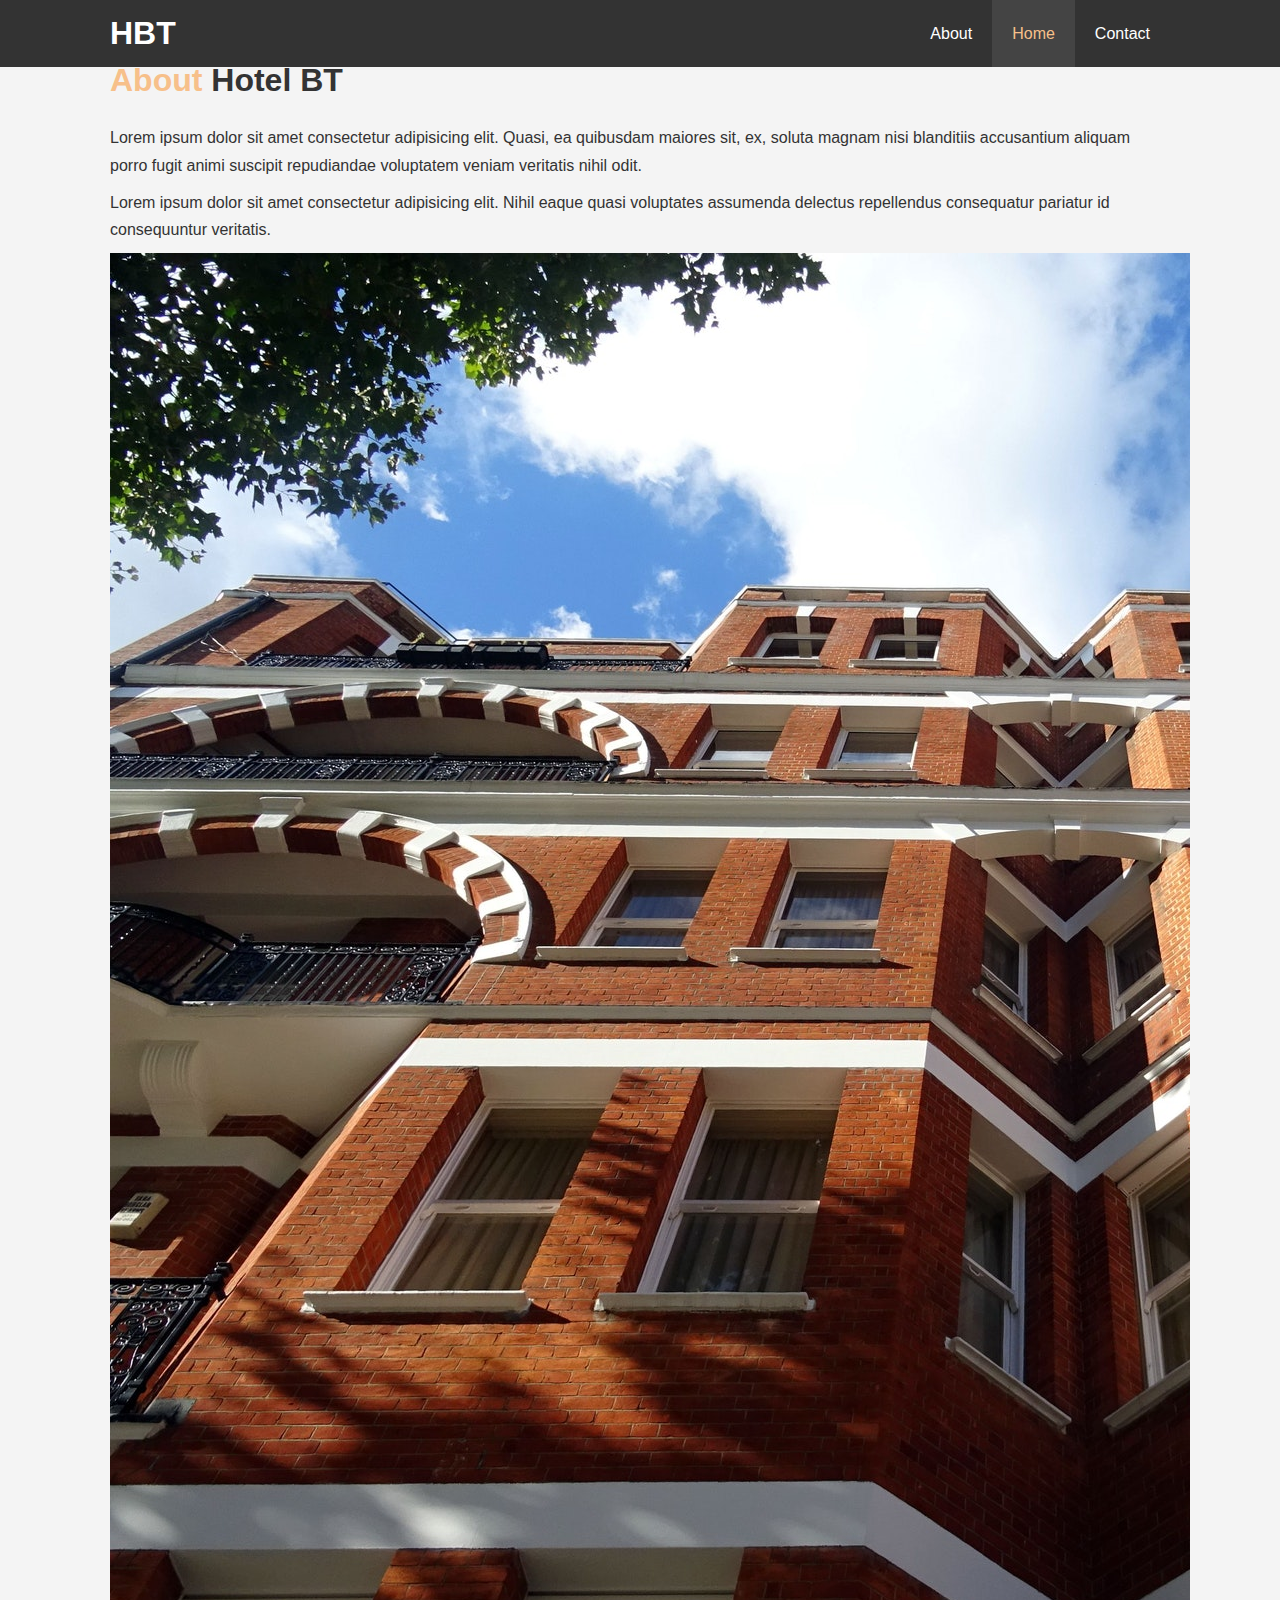
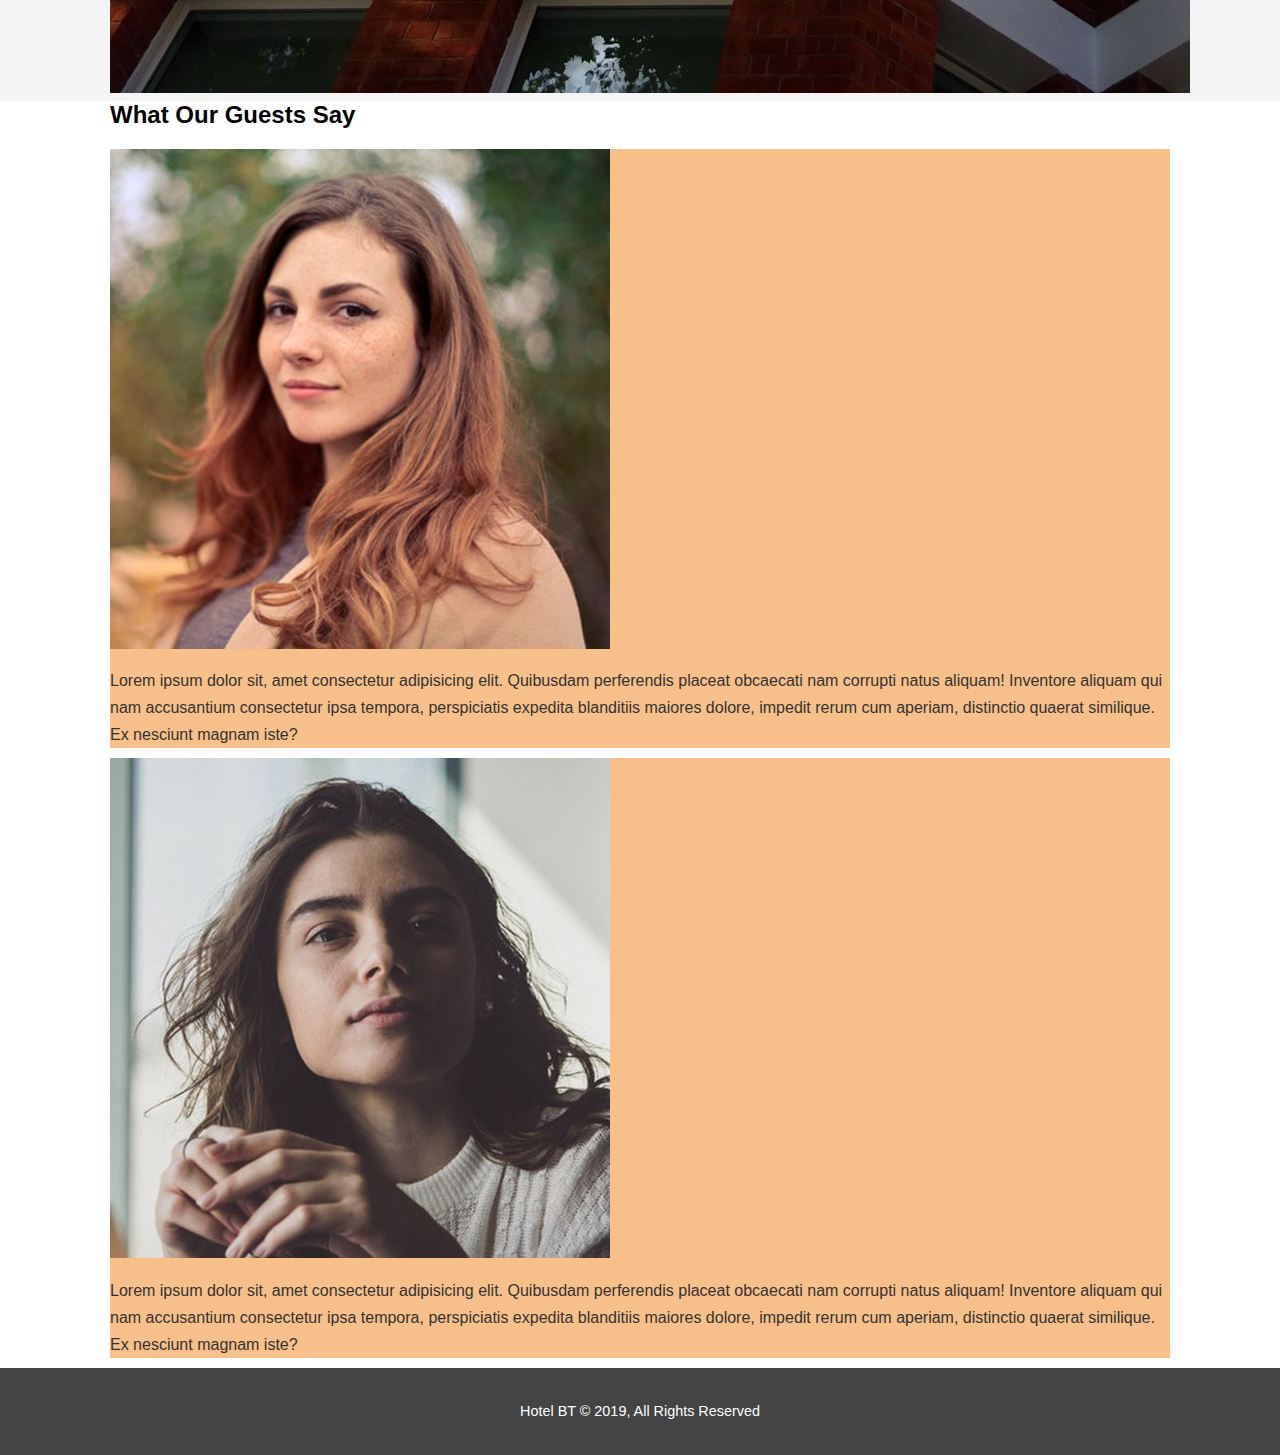
==== about.html @ 1383832f "about page" ====
<!DOCTYPE html>
<html lang="en">
  <head>
    <meta charset="UTF-8" />
    <meta http-equiv="X-UA-Compatible" content="IE=edge" />
    <meta name="viewport" content="width=device-width, initial-scale=1.0" />
    <meta
      name="description"
      content="Welcome to the most extraordinary hotel in Pennsylvania, Philadelphia"
    />
    <meta name="keywords" content="hotel, Pennsylvania hotel" />
    <link rel="stylesheet" href="/css/style.css" />
    <title>Hotel BT | About</title>
  </head>
  <body>
    <header>
      <nav id="navbar">
        <div class="container">
          <h1 class="logo"><a href="index.html">HBT</a></h1>
          <ul>
            <li><a href="about.html">About</a></li>
            <li><a class="current" href="index.html">Home</a></li>
            <li><a href="contact.html">Contact</a></li>
          </ul>
        </div>
      </nav>
    </header>

    <section id="about-info" class="bg-light py-3">
      <div class="container">
        <div class="info-left">
          <h1 class="l-heading">
            <span class="text-primary">About</span> Hotel BT
          </h1>
          <p>
            Lorem ipsum dolor sit amet consectetur adipisicing elit. Quasi, ea
            quibusdam maiores sit, ex, soluta magnam nisi blanditiis accusantium
            aliquam porro fugit animi suscipit repudiandae voluptatem veniam
            veritatis nihil odit.
          </p>
          <p>
            Lorem ipsum dolor sit amet consectetur adipisicing elit. Nihil eaque
            quasi voluptates assumenda delectus repellendus consequatur pariatur
            id consequuntur veritatis.
          </p>
        </div>
        <div class="info-right">
          <img src="/image_resources/photo-2.jpg" alt="hotel" />
        </div>
      </div>
    </section>

    <div class="clr"></div>

    <section id="testimonials" class="py-3">
      <div class="container">
        <h2 class="l-heading">What Our Guests Say</h2>
        <div class="testimonial bg-primary">
          <img src="/image_resources/person-1.jpg" alt="Samantha" />
          <p>
            Lorem ipsum dolor sit, amet consectetur adipisicing elit. Quibusdam
            perferendis placeat obcaecati nam corrupti natus aliquam! Inventore
            aliquam qui nam accusantium consectetur ipsa tempora, perspiciatis
            expedita blanditiis maiores dolore, impedit rerum cum aperiam,
            distinctio quaerat similique. Ex nesciunt magnam iste?
          </p> 
        </div>
          <div class="testimonial bg-primary">
          <img src="/image_resources/person-2.jpg" alt="Jennifer" />
          <p>
            Lorem ipsum dolor sit, amet consectetur adipisicing elit. Quibusdam
            perferendis placeat obcaecati nam corrupti natus aliquam! Inventore
            aliquam qui nam accusantium consectetur ipsa tempora, perspiciatis
            expedita blanditiis maiores dolore, impedit rerum cum aperiam,
            distinctio quaerat similique. Ex nesciunt magnam iste?
          </p>
        </div>
      
    </section>

    <footer id="main-footer">
      <p>Hotel BT &copy; 2019, All Rights Reserved</p>
    </footer>
  </body>
</html>
---- css/style.css ----
/* CSS Reset */

* {
  margin: 0;
  padding: 0;
  box-sizing: border-box;
}

/* Main Styling */

html,
body {
  font-family: "Segoe UI", Tahoma, Geneva, Verdana, sans-serif;
  line-height: 1.7em;
}

a {
  color: #333;
  text-decoration: none;
}

h1,
h2,
h3 {
  padding-bottom: 20px;
}

p {
  margin: 10px 0;
}

/* Utility Classes */
.container {
  margin: auto;
  max-width: 1100px;
  overflow: auto;
  padding: 0 20px;
}

.text-primary {
  color: #f7c08a;
}

.lead {
  font-size: 20px;
}

.btn {
  display: inline-block;
  font-size: 18px;
  color: #fff;
  background: #333;
  padding: 13px 20px;
  border: none;
  cursor: pointer;
}

.btn:hover {
  background: #f7c08a;
  color: #333;
}

.btn-light {
  background: #f4f4f4;
  color: #333;
}

.bg-dark {
  background: #333;
  color: #fff;
}

.bg-light {
  background: #f4f4f4;
  color: #333;
}

.bg-primary {
  background: #f7c08a;
  color: #333;
}

.clr {
  clear: both;
}

h2 span {
  color: #f7c08a;
}

/* Navbar */

#navbar {
  background: #333;
  color: #fff;
  overflow: auto;
}

#navbar a {
  color: #fff;
}

#navbar h1 {
  float: left;
  padding-top: 20px;
}

#navbar ul {
  list-style: none;
  float: right;
}

#navbar ul li {
  float: left;
}

#navbar ul li a {
  display: block;
  padding: 20px;
  text-align: center;
}

#navbar ul li a:hover,
#navbar ul li a.current {
  background: #444;
  color: #f7c08a;
}

#showcase {
  background: url(/image_resources/showcase.jpg) no-repeat center center/cover;
  height: 600px;
}

#showcase .showcase-content {
  color: #fff;
  text-align: center;
  padding-top: 170px;
}

#showcase .showcase-content h1 {
  font-size: 60px;
  line-height: 1.2em;
}

#showcase .showcase-content p {
  padding-bottom: 20px;
  line-height: 1.7em;
}

/* Home Info */

#home-info {
  height: 400px;
}

#home-info .info-img {
  float: left;
  width: 50%;
  background: url(/image_resources/photo-1.jpg) no-repeat;
  min-height: 100%;
}

#home-info .info-content {
  float: right;
  width: 50%;
  height: 90%;
  text-align: center;
  padding: 50px, 30px;
  overflow: hidden;
  margin-top: 40px;
}

#home-info .info-content p {
  padding-bottom: 30px;
  font-size: 0.9em;
  margin-left: 30px;
  margin-right: 30px;
}

/* Features */

.box {
  float: left;
  width: 33.3%;
  padding: 25px;
  text-align: center;
  height: 200px;
}

.box i {
  /*icon*/
  margin-bottom: 10px;
}

#box2 {
  border-top: 300px;
}

#main-footer {
  text-align: center;
  background: #444;
  color: #fff;
  padding: 20px;
  font-size: 0.9em;
}
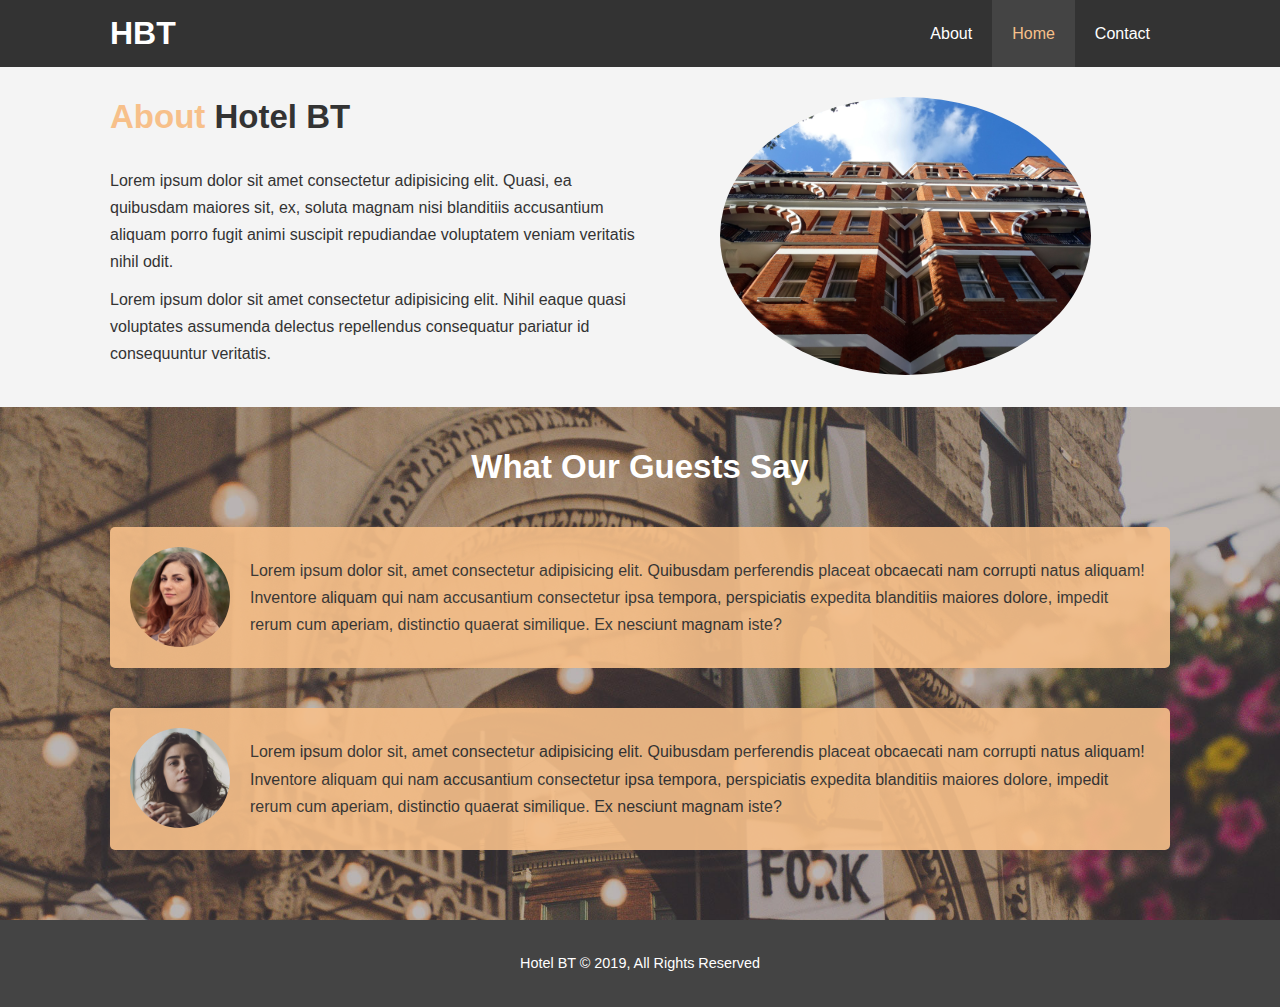
==== commit 7232f23d: "Fully responsive design" ====
--- a/about.html
+++ b/about.html
@@ -10,6 +10,11 @@
     />
     <meta name="keywords" content="hotel, Pennsylvania hotel" />
     <link rel="stylesheet" href="/css/style.css" />
+    <link
+      rel="stylesheet"
+      media="screen and (max-width: 768px)"
+      href="/css/mobile.css"
+    />
     <title>Hotel BT | About</title>
   </head>
   <body>
--- a/css/style.css
+++ b/css/style.css
@@ -84,10 +84,27 @@
   clear: both;
 }
 
+.l-heading {
+  font-size: 33px;
+  line-height: 1.2;
+}
+
 h2 span {
   color: #f7c08a;
 }
 
+/* Padding */
+
+.py-1 {
+  padding: 10px 0;
+}
+.py-2 {
+  padding: 20px 0;
+}
+.py-3 {
+  padding: 30px 0;
+}
+
 /* Navbar */
 
 #navbar {
@@ -100,7 +117,7 @@
   color: #fff;
 }
 
-#navbar h1 {
+#navbar .logo {
   float: left;
   padding-top: 20px;
 }
@@ -196,6 +213,87 @@
   border-top: 300px;
 }
 
+/* About Info */
+
+#about-info .info-right {
+  float: right;
+  width: 50%;
+  min-height: 100%;
+}
+
+#about-info .info-right img {
+  display: block;
+  margin: auto;
+  width: 70%;
+  border-radius: 50%;
+}
+
+#about-info .info-left {
+  float: left;
+  width: 50%;
+  min-height: 100%;
+}
+
+/* Testimonials */
+
+#testimonials {
+  height: 100%;
+  background: url(/image_resources/test-bg.jpg) no-repeat center center/cover;
+  padding-top: 40px;
+}
+
+#testimonials h2 {
+  color: #fff;
+  text-align: center;
+  padding-bottom: 40px;
+}
+
+#testimonials .testimonial {
+  padding: 20px;
+  margin-bottom: 40px;
+  border-radius: 5px;
+  opacity: 0.9;
+}
+
+#testimonials .testimonial img {
+  width: 100px;
+  float: left;
+  margin-right: 20px;
+  border-radius: 50%;
+}
+
+/* Contact Form */
+
+#contact-form .form-group {
+  margin-bottom: 20px;
+}
+
+#contact-form label {
+  display: block;
+  margin-bottom: 5px;
+}
+
+#contact-form input,
+#contact-form textarea {
+  width: 100%;
+  padding: 10px;
+  border: 1px #ddd solid;
+}
+
+#message input {
+  height: 500px;
+}
+
+#contact-form textarea {
+  height: 200px;
+}
+
+#contact-form input:focus,
+#contact-form textarea:focus {
+  outline: none;
+  border-color: #f7c08a;
+}
+
 #main-footer {
   text-align: center;
   background: #444;
--- a/css/mobile.css
+++ b/css/mobile.css
@@ -0,0 +1,60 @@
+#navbar .logo {
+  float: none;
+  text-align: center;
+}
+
+#navbar ul,
+#navbar ul li {
+  float: none;
+}
+
+#navbar ul li a {
+  padding: 5px;
+  border-bottom: #444 dotted 1px;
+}
+
+/* Home Info */
+
+#home-info .info-img {
+  display: none;
+  height: 550px;
+}
+
+#home-info .info-content {
+  float: none;
+  width: 100%;
+  height: 550px;
+}
+
+#home-info {
+  padding-top: 1px;
+}
+
+/* Boxes */
+
+.box {
+  float: none;
+  width: 100%;
+}
+
+/* About */
+
+#about-info .info-right,
+#about-info .info-left {
+  float: none;
+  width: 100%;
+}
+
+#about-info .info-right {
+  margin-top: 30px;
+}
+
+.l-heading {
+  text-align: center;
+}
+
+/* Contact */
+
+#contact-info .box {
+  border-bottom: #444 dotted 1px;
+}
